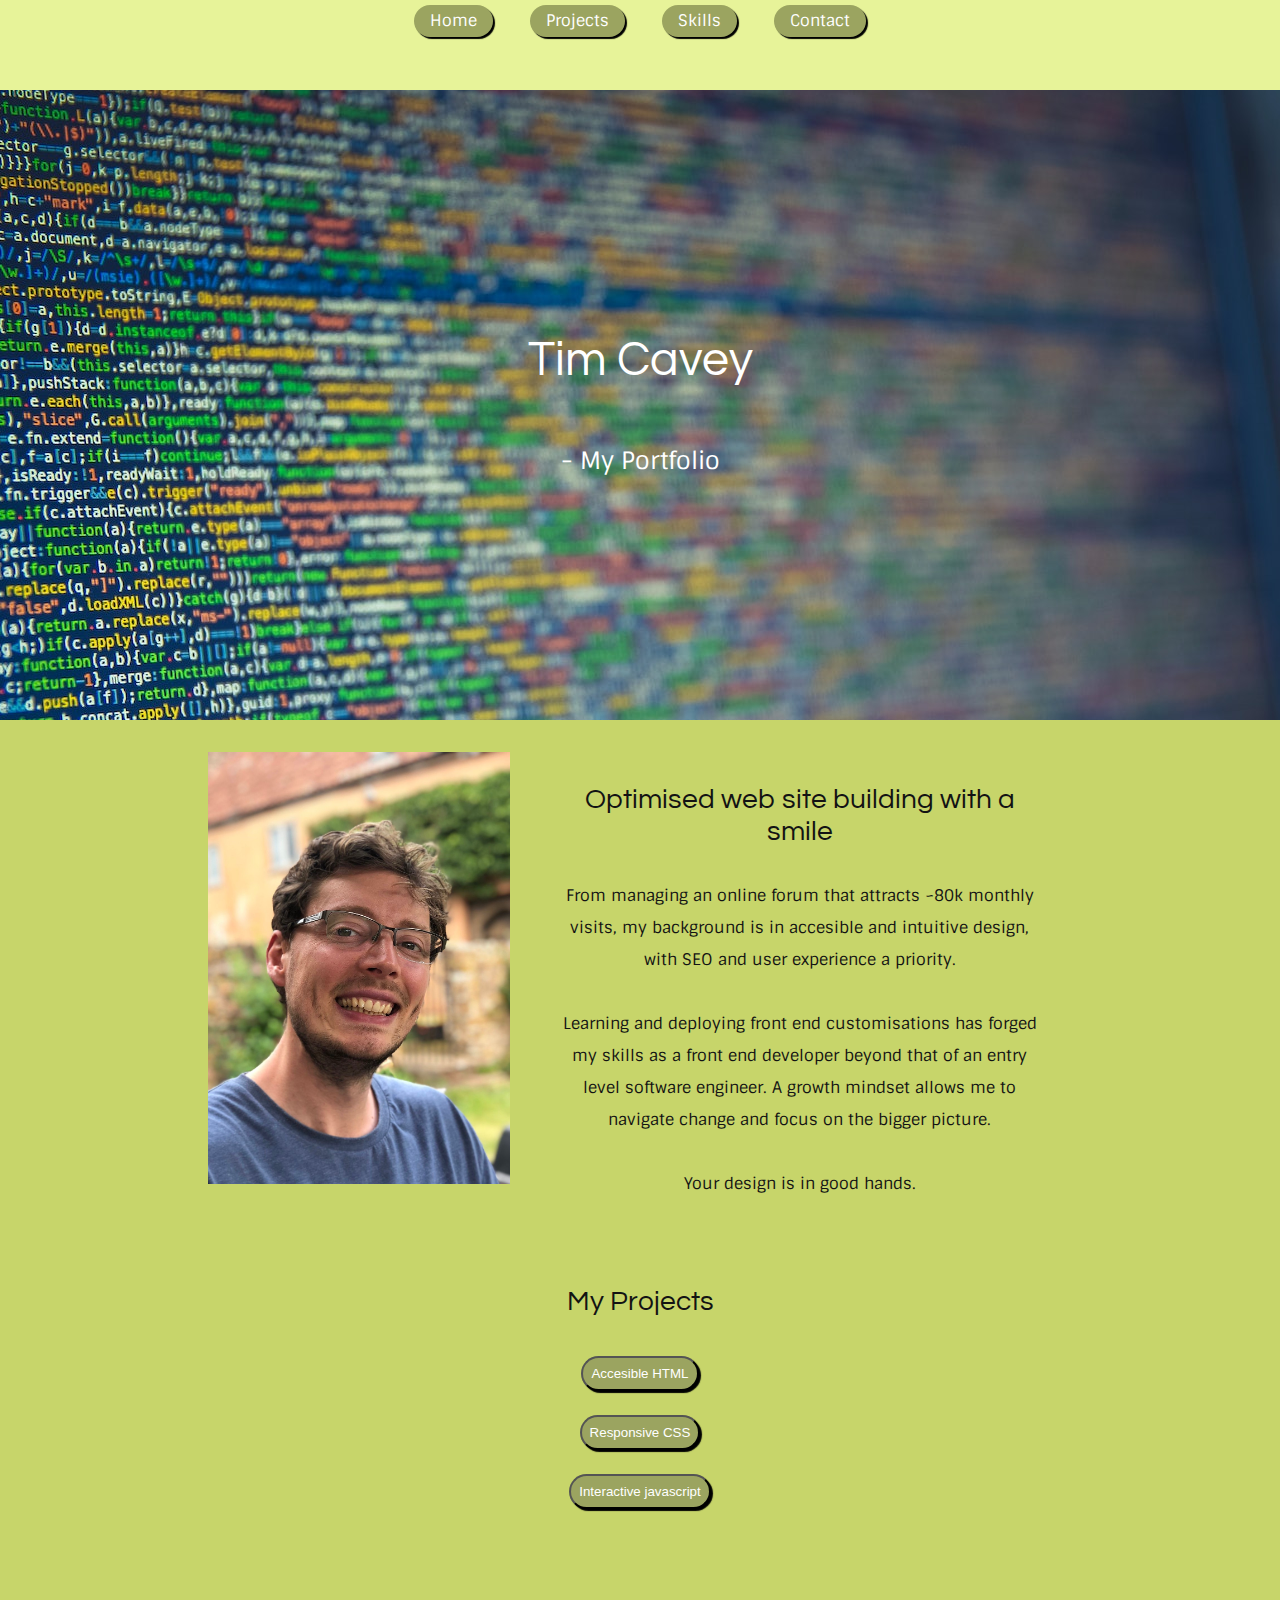
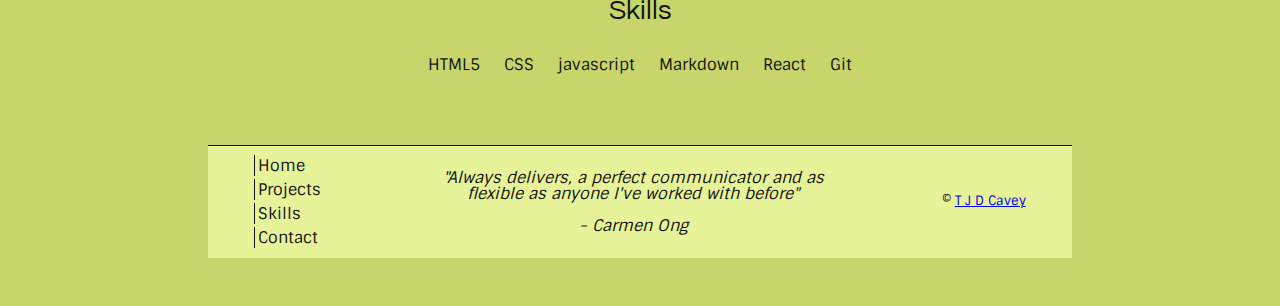
==== index.html @ da4e9286 "complete footer" ====
<head>
<link rel="stylesheet" href="Resources/CSS/style.css">
<script type="text/javascript" src="main.js" defer></script>
<meta name="viewport" content="width=device-width, initial-scale=1.0">
<link rel="preconnect" href="https://fonts.googleapis.com">
<link rel="preconnect" href="https://fonts.gstatic.com" crossorigin>
<link href="https://fonts.googleapis.com/css2?family=Questrial&family=Sintony&display=swap" rel="stylesheet">
</head>

<body>
    <header class="header-container">
        <!-- main navigation -->                
        <nav class="nav-container">
            <button id="btn1">Menu</button>
            <ol id="navvy">
               <li><a href="index.html" rel="home page">Home</a></li> 
               <li><a href="#home-projects" rel="list of projects">Projects</a></li> 
               <li><a href="#home-skills" rel="my front end skill set">Skills</a></li> 
               <li><a href="contact.html" rel="list of projects">Contact</a></li> <!-- to include URl to contact page when it's made-->
            </ol>
        </nav>
        <!-- hero banner -->
        <div class="home-hero-container">
            <h1>Tim Cavey</h1>
            <p>- My Portfolio</p>
        </div>
    </header>
    <!-- main section with image and intro -->
    <main class="home-main-container">
        <div id="profile">
            <img src="Resources/Images/Tim picture.jpg" alt="Photo of Tim">
        </div>
        <div>
            <div>
                <h2>Optimised web site building with a smile</h2>
            </div>
            <div class="home-introduction">
                <p>From managing an online forum that attracts ~80k monthly visits, my background is in accesible and intuitive design, with SEO and user experience a priority.
                    <br><br>
                   Learning and deploying front end customisations has forged my skills as a front end developer beyond that of an entry level software engineer. A growth mindset allows me to navigate change and focus on the bigger picture. 
                    <br><br>
                   Your design is in good hands.                    
                </p>
            </div>
        </div>
    </main>
    <!-- Projects list -->
    <section class="home-projects-container">
        <div>
            <h2 id="home-projects">My Projects</h2>
        </div>
        <div>
            <ol class="projects-container flex-container">
                <li class="project-flex-item">
                    <button class="project-button" id="project-btn-1">Accesible HTML</button>
                    <div class="project_card" id="card1">
                        <h4>Project A: bringing life to x</h4>
                        <p>Lorem ipsum dolor sit amet consectetur adipisicing elit. 
                            Ducimus neque rem recusandae vel necessitatibus officiis?</p>
                    </div>
                </li>
                <li class="project-flex-item">
                    <button class="project-button" id="project-btn-2">Responsive CSS</button>
                    <div class="project_card" id="card2">
                        <h4>Project B: something else using this skill</h4>
                        <p>Lorem ipsum dolor sit amet consectetur adipisicing elit. 
                            Ducimus neque rem recusandae vel necessitatibus officiis?</p>
                    </div>
                </li>
                <li class="project-flex-item">
                    <button class="project-button" id="project-btn-3">Interactive javascript</button>
                    <div class="project_card" id="card3">
                        <h4>Project C: demonstrating Z</h4>
                        <p>Lorem ipsum dolor sit amet consectetur adipisicing elit. 
                            Ducimus neque rem recusandae vel necessitatibus officiis?</p>
                    </div>
                </li>
            </ol>
        </div>
    </section>
    <!-- Skills list -->
    <section class="home-skills-container">
        <h2 id="home-skills">Skills</h2>
        <div class="home-skills-list">
            <ol>
                <li id="skill-ls-1">HTML5</li>
                <li id="skill-ls-2">CSS</li>
                <li id="skill-ls-3">javascript</li>
                <li id="skill-ls-4">Markdown</li>
                <li id="skill-ls-5">React</li>
                <li id="skill-ls-6">Git</li>
            </ol>
        </div>
    </section>
    <!-- Footer -->
    <footer class="home-footer-container footer">
        <nav>
            <ol class="home-footer-nav-container">
                <li><a href="index.html" rel="home page">Home</a></li> 
                <li><a href="#home-projects" rel="list of projects">Projects</a></li> 
                <li><a href="#home-skills" rel="my front end skill set">Skills</a></li> 
                <li><a href="contact.html" rel="list of projects">Contact</a></li> 
            </ol>
        </nav>
        <div class="quote">
            <p>"Always delivers, a perfect communicator and as flexible as anyone I've worked with before"</p>
            <br>
            <p>- Carmen Ong</p>
        </div>
        <div>
            <p class="copywrite">&copy <a href="https://github.com/T-J-D-Cavey">T J D Cavey</a></p>
        </div>        
    </footer>
    
</body>
---- Resources/CSS/style.css ----
/* Variables */

:root {
	
--background-color-primary: #c7d56a;
--background-color-secondary: #e7f399;
--font-color-primary: #131313;
--font-color-secondary: #9ba460;
--button-color-primary: #9ba460;
--button-font-color: #fff; 
--font-family-primary: 'Questrial', sans-serif;
--font-family-secondary: 'Sintony', sans-serif; 
}

/* !!!!! Reset default CSS styles !!!!! */

html, body, div, span, applet, object, iframe,
h1, h2, h3, h4, h5, h6, p, blockquote, pre,
a, abbr, acronym, address, big, cite, code,
del, dfn, em, img, ins, kbd, q, s, samp,
small, strike, strong, sub, sup, tt, var,
b, u, i, center,
dl, dt, dd, ol, ul, li,
fieldset, form, label, legend,
table, caption, tbody, tfoot, thead, tr, th, td,
article, aside, canvas, details, embed, 
figure, figcaption, footer, header, hgroup, 
menu, nav, output, ruby, section, summary,
time, mark, audio, video {
	margin: 0;
	padding: 0;
	border: 0;
	font-size: 100%;
	font: inherit;
	vertical-align: baseline;
    box-sizing: border-box;
}
/* HTML5 display-role reset for older browsers */
article, aside, details, figcaption, figure, 
footer, header, hgroup, menu, nav, section {
	display: block;
}
body {
	line-height: 1;
	background-color: var(--background-color-primary);
	color: var(--font-color-primary);
	font-family: var(--font-family-secondary)
}
ol, ul {
	list-style: none;
}
blockquote, q {
	quotes: none;
}
blockquote:before, blockquote:after,
q:before, q:after {
	content: '';
	content: none;
}
table {
	border-collapse: collapse;
	border-spacing: 0;
}

/* !!!!! Universal styling !!!!! */

h1, h2, h3, h4, h5, h6 {
	font-family: var(--font-family-primary);
	font-size: 1.75rem;
}

h1 {
	font-size: 3rem;
}

/* !!!!! Home main navigations !!!!! */

.header-container {
	background-color: var(--background-color-secondary);
}

.header-container nav {
	display: flex;
	justify-content: center;	
}

.header-container li {
	display: inline-block;
	background-color: var(--button-color-primary);
	padding: 0.5rem 1rem;
	margin: 0.3rem 1rem;
	border-radius: 100vh;
	box-shadow: 2px 2px 1px black;
	text-align: center;
}

.header-container li:active {
	box-shadow: 0 0 black;
}

.header-container a {
	text-decoration: none;
	color: var(--button-font-color);
}

.header-container a:hover {
    font-weight: 800;
}

.header-container button {
	display: none;
	color: var(--button-font-color);
	background-color: var(--button-color-primary);
	padding: 0.5rem 0.5rem;
	margin: 0;
	border-radius: 100vh;
	box-shadow: 2px 2px 1px black;
	text-align: center;
}

@media screen and (max-width: 479px) { 
	.header-container ol {
		visibility: hidden;
	}
	.header-container li {
		display: block;
	}
	.header-container button {
		display: block;
		position: absolute;
		top: 0.3rem;
		left: 0.25rem;
	}

}
/* !!!!! (Home?) Hero banner !!!!! */

.home-hero-container {
	display: flex;
	flex-direction: column;
	justify-content: center;
	gap: 4rem; 
	align-items: center;
	height: 70vh;
	background-image: url(../Images/pexels-markus-spiske-113850.jpg);
	background-repeat: none;
	background-position: 60% 30%;
	overflow: hidden;
	color: var(--button-font-color);
	text-align: center;
	max-width: 120rem;
	margin: 0 auto;
}

.home-hero-container p {
	font-size: 1.5rem;
}

.home-hero-container h1 {

}

@media screen and (min-width: 480px) {
	.home-hero-container {
		margin-top: 3rem;
	}
}


/* !!!!! main section !!!!! */
.home-main-container div {
	margin: 1rem auto;
	width: 90%;
	line-height: 2em;
}

#profile {
	width: 50%;
	min-width: 9rem; 
}
.home-main-container img {
	width: 100%;
}

.home-main-container h2, .home-main-container p {
	margin-top: 2rem;
	text-align: center;
}
@media screen and (min-width: 480px) {
	.home-main-container {
		display: flex;
		justify-content: space-around;
		gap: 2%;
		width: 80%;
		max-width: 54rem;
		margin: 1rem auto;
	}
}

/* !!!!! Home Projects !!!!! */

.home-projects-container {
	width: 90%;
	margin: 3rem auto;
	display: flex;
	flex-direction: column;
	align-items: center;
}

.home-projects-container li {
	margin: 1.5rem;
}

.home-projects-container div, .home-projects-container h3, .home-projects-container h4, .home-projects-container button {
	padding: 0.5rem;
	text-align: center;
}

.home-projects-container button {
	color: var(--button-font-color);
	background-color: var(--button-color-primary);
	padding: 0.5rem;
	margin: 0;
	border-radius: 100vh;
	box-shadow: 2px 2px 1px black;
	text-align: center;	
}

.projects-container #card1, .projects-container #card2, .projects-container #card3 {
	display: none;
}

/*  !!!!! Skills section !!!!! */

.home-skills-container {
	width: 90%;
	margin: 3rem auto;
	display: flex;
	flex-direction: column;
	align-items: center;
	text-align: center;
}

.home-skills-container h2, .home-skills-container ol {
    margin: 0.5rem 1.5rem;
}
.home-skills-container li {
  padding: 0.5rem;
  margin: 0.5rem 0;
}

#skill-ls-1, #skill-ls-2, #skill-ls-3, #skill-ls-4, #skill-ls-5, #skill-ls-6 {
	transition: font-size 2s, color 2s, font-weight 2s;

} 

#skill-ls-1:hover, #skill-ls-2:hover, #skill-ls-3:hover, #skill-ls-4:hover, #skill-ls-5:hover, #skill-ls-6:hover {
	font-weight: bold;
	color: var(--button-font-color);
	font-size: 2.5rem;
	z-index: 2;
	
}



@media screen and (min-width: 480px) {

.home-skills-list ol {
 display: flex;
 gap: 0.5rem;
 justify-content: space-between; 
}

}

/* !!!!! Footer !!!!! */

.footer {
	width: 90%;
	margin: 3rem auto;
	display: flex;
	flex-direction: column;
	align-items: center;
	text-align: center;
	gap: 0.5rem;
	border-top: 1px solid var(--font-color-primary);
	max-width: 54rem;
	background-color: var(--background-color-secondary);
}

.footer nav, .footer div {
	margin: 0.5rem 1.5rem; 
} 

.quote {
	max-width: 26rem;
	font-style: italic;
}

.copywrite {
	font-size: 0.8rem;
}

.footer li {
	padding: 0.25rem 0;
	
}

.footer nav {
	text-align: left;
}

.footer nav a {
	text-decoration: none;
	color: var(--font-color-primary);
	border-left: 1px solid var(--font-color-primary);
	/* border-right: 1px solid var(--font-color-primary); */
	padding: 0 0.2rem;
}

.footer nav a:hover {
	color: var(--button-font-color)
}

@media screen and (min-width: 480px) {

.footer {
	flex-direction: row;
	justify-content: space-around;
}

.quote {
	min-width: 15rem;
}

.copywrite {
	padding-right: 0;
	margin-right: 0;
	min-width: 5rem
}

.footer nav, .footer div {
	margin: 0.5rem; 
} 

}
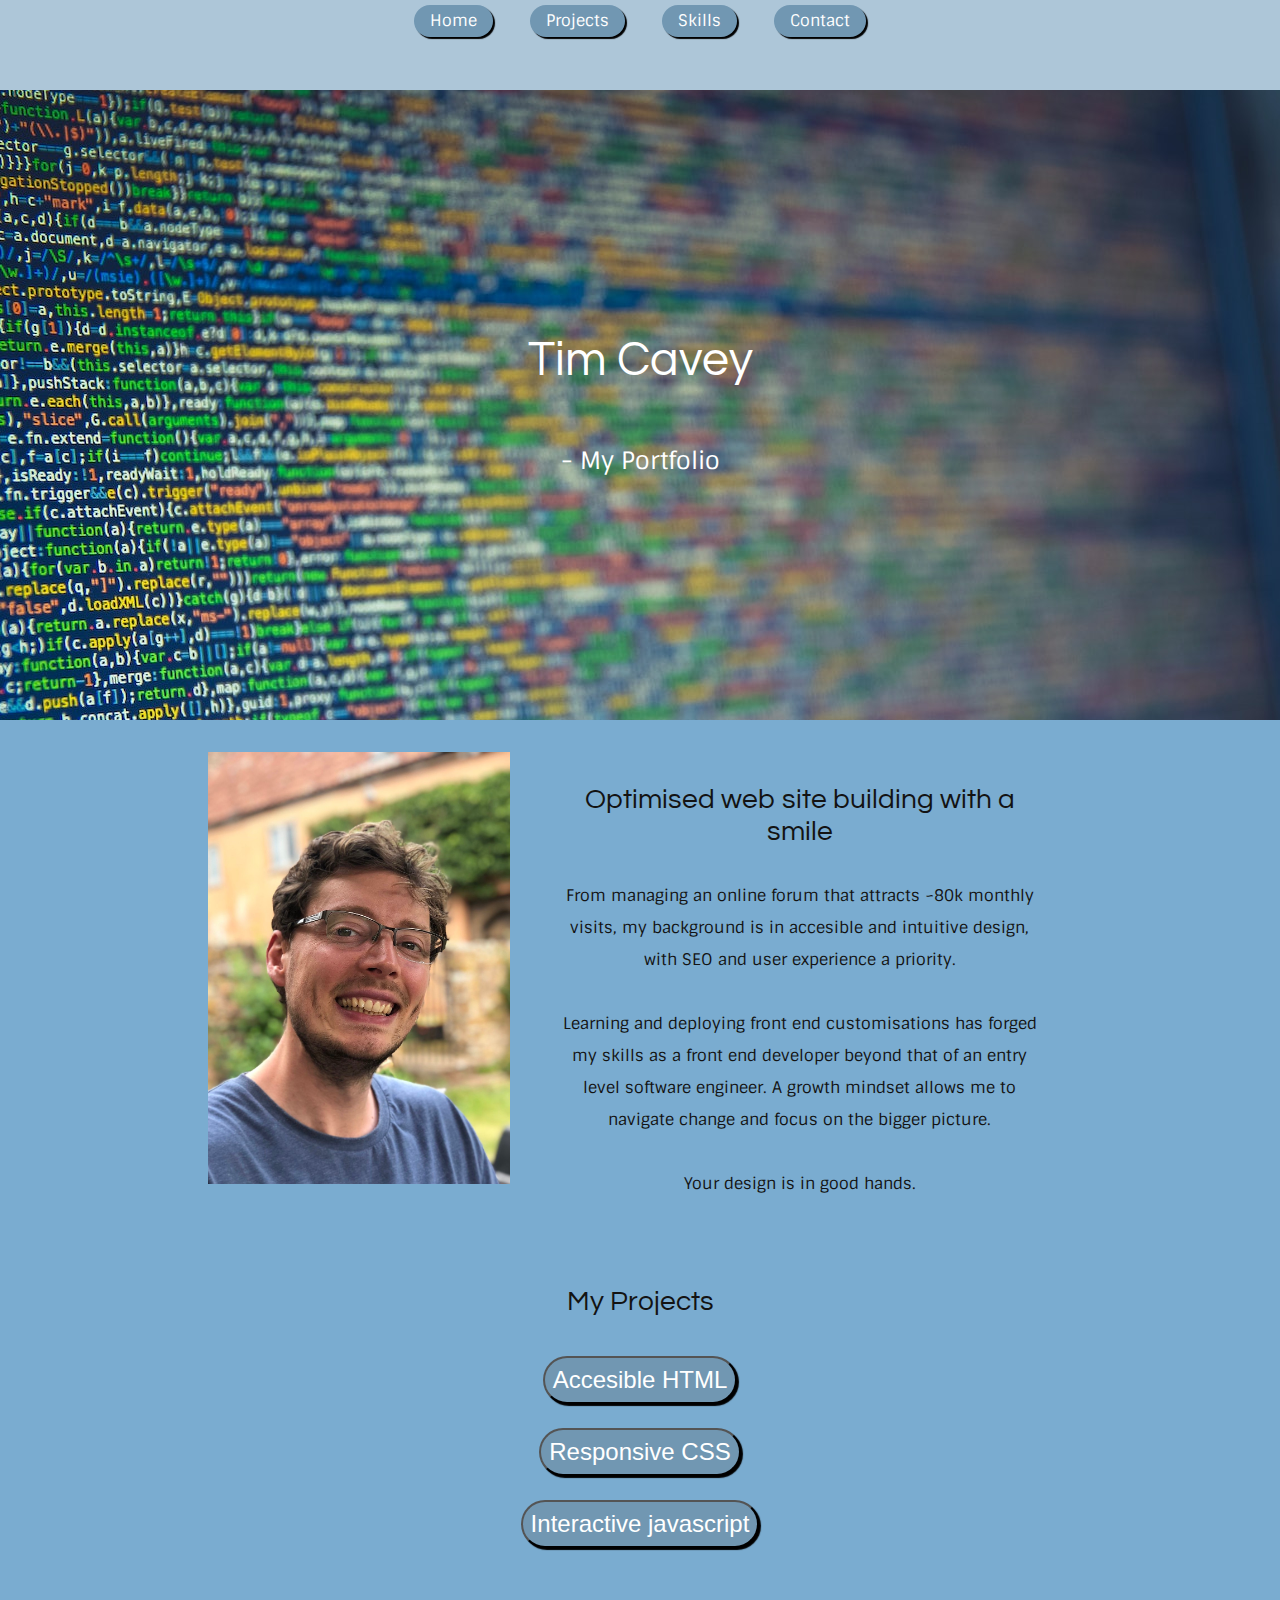
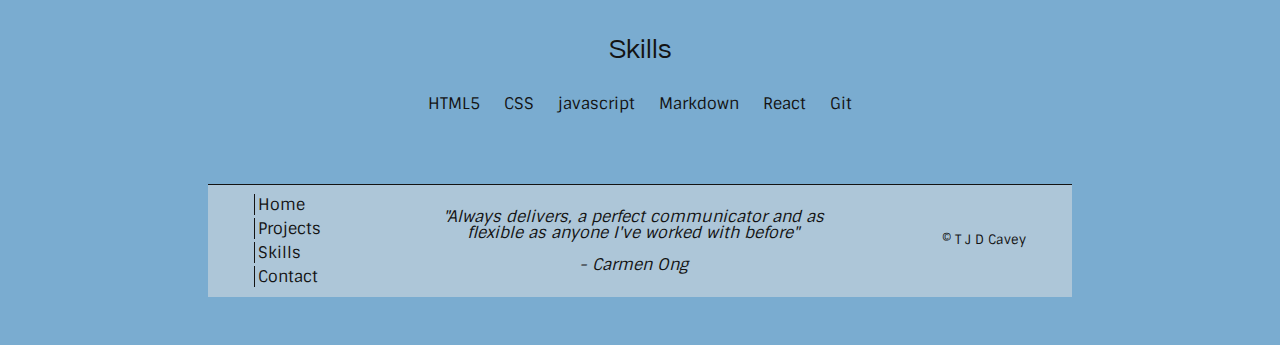
==== commit 977aed96: "Add toggle functionality for project list" ====
--- a/index.html
+++ b/index.html
@@ -53,7 +53,7 @@
             <ol class="projects-container flex-container">
                 <li class="project-flex-item">
                     <button class="project-button" id="project-btn-1">Accesible HTML</button>
-                    <div class="project_card" id="card1">
+                    <div class="displayNone" id="card1">
                         <h4>Project A: bringing life to x</h4>
                         <p>Lorem ipsum dolor sit amet consectetur adipisicing elit. 
                             Ducimus neque rem recusandae vel necessitatibus officiis?</p>
@@ -61,7 +61,7 @@
                 </li>
                 <li class="project-flex-item">
                     <button class="project-button" id="project-btn-2">Responsive CSS</button>
-                    <div class="project_card" id="card2">
+                    <div class="displayNone" id="card2">
                         <h4>Project B: something else using this skill</h4>
                         <p>Lorem ipsum dolor sit amet consectetur adipisicing elit. 
                             Ducimus neque rem recusandae vel necessitatibus officiis?</p>
@@ -69,7 +69,7 @@
                 </li>
                 <li class="project-flex-item">
                     <button class="project-button" id="project-btn-3">Interactive javascript</button>
-                    <div class="project_card" id="card3">
+                    <div class="displayNone" id="card3">
                         <h4>Project C: demonstrating Z</h4>
                         <p>Lorem ipsum dolor sit amet consectetur adipisicing elit. 
                             Ducimus neque rem recusandae vel necessitatibus officiis?</p>
--- a/Resources/CSS/style.css
+++ b/Resources/CSS/style.css
@@ -2,11 +2,11 @@
 
 :root {
 	
---background-color-primary: #c7d56a;
---background-color-secondary: #e7f399;
+--background-color-primary: #7aacd0;
+--background-color-secondary: #adc6d8;
 --font-color-primary: #131313;
---font-color-secondary: #9ba460;
---button-color-primary: #9ba460;
+--font-color-secondary: #5b7d96;
+--button-color-primary: #7197B2;
 --button-font-color: #fff; 
 --font-family-primary: 'Questrial', sans-serif;
 --font-family-secondary: 'Sintony', sans-serif; 
@@ -73,6 +73,7 @@
 	font-size: 3rem;
 }
 
+
 /* !!!!! Home main navigations !!!!! */
 
 .header-container {
@@ -120,7 +121,7 @@
 
 @media screen and (max-width: 479px) { 
 	.header-container ol {
-		visibility: hidden;
+		/* visibility: collapse; */
 	}
 	.header-container li {
 		display: block;
@@ -224,10 +225,16 @@
 	border-radius: 100vh;
 	box-shadow: 2px 2px 1px black;
 	text-align: center;	
+	cursor: pointer;
+	font-size: 1.5rem;
+}
+
+.home-projects-container button:hover {
+	font-weight: 700;
 }
 
 .projects-container #card1, .projects-container #card2, .projects-container #card3 {
-	display: none;
+	/* display: none; */
 }
 
 /*  !!!!! Skills section !!!!! */
@@ -251,6 +258,7 @@
 
 #skill-ls-1, #skill-ls-2, #skill-ls-3, #skill-ls-4, #skill-ls-5, #skill-ls-6 {
 	transition: font-size 2s, color 2s, font-weight 2s;
+	cursor: pointer;
 
 } 
 
@@ -319,6 +327,15 @@
 	padding: 0 0.2rem;
 }
 
+.footer a {
+	text-decoration: none;
+	color: var(--font-color-primary)
+}
+
+.footer a:hover {
+	color: var(--button-font-color)
+}
+
 .footer nav a:hover {
 	color: var(--button-font-color)
 }
@@ -344,4 +361,21 @@
 	margin: 0.5rem; 
 } 
 
+}
+
+
+/* Toggle classes */
+
+.displayBlock {
+	display: block;
+}
+
+.displayNone {
+	display: none;
+}
+.visibilityCollapse {
+	visibility: visible;
+}
+.visibilityVisible {
+	visibility: visible;
 }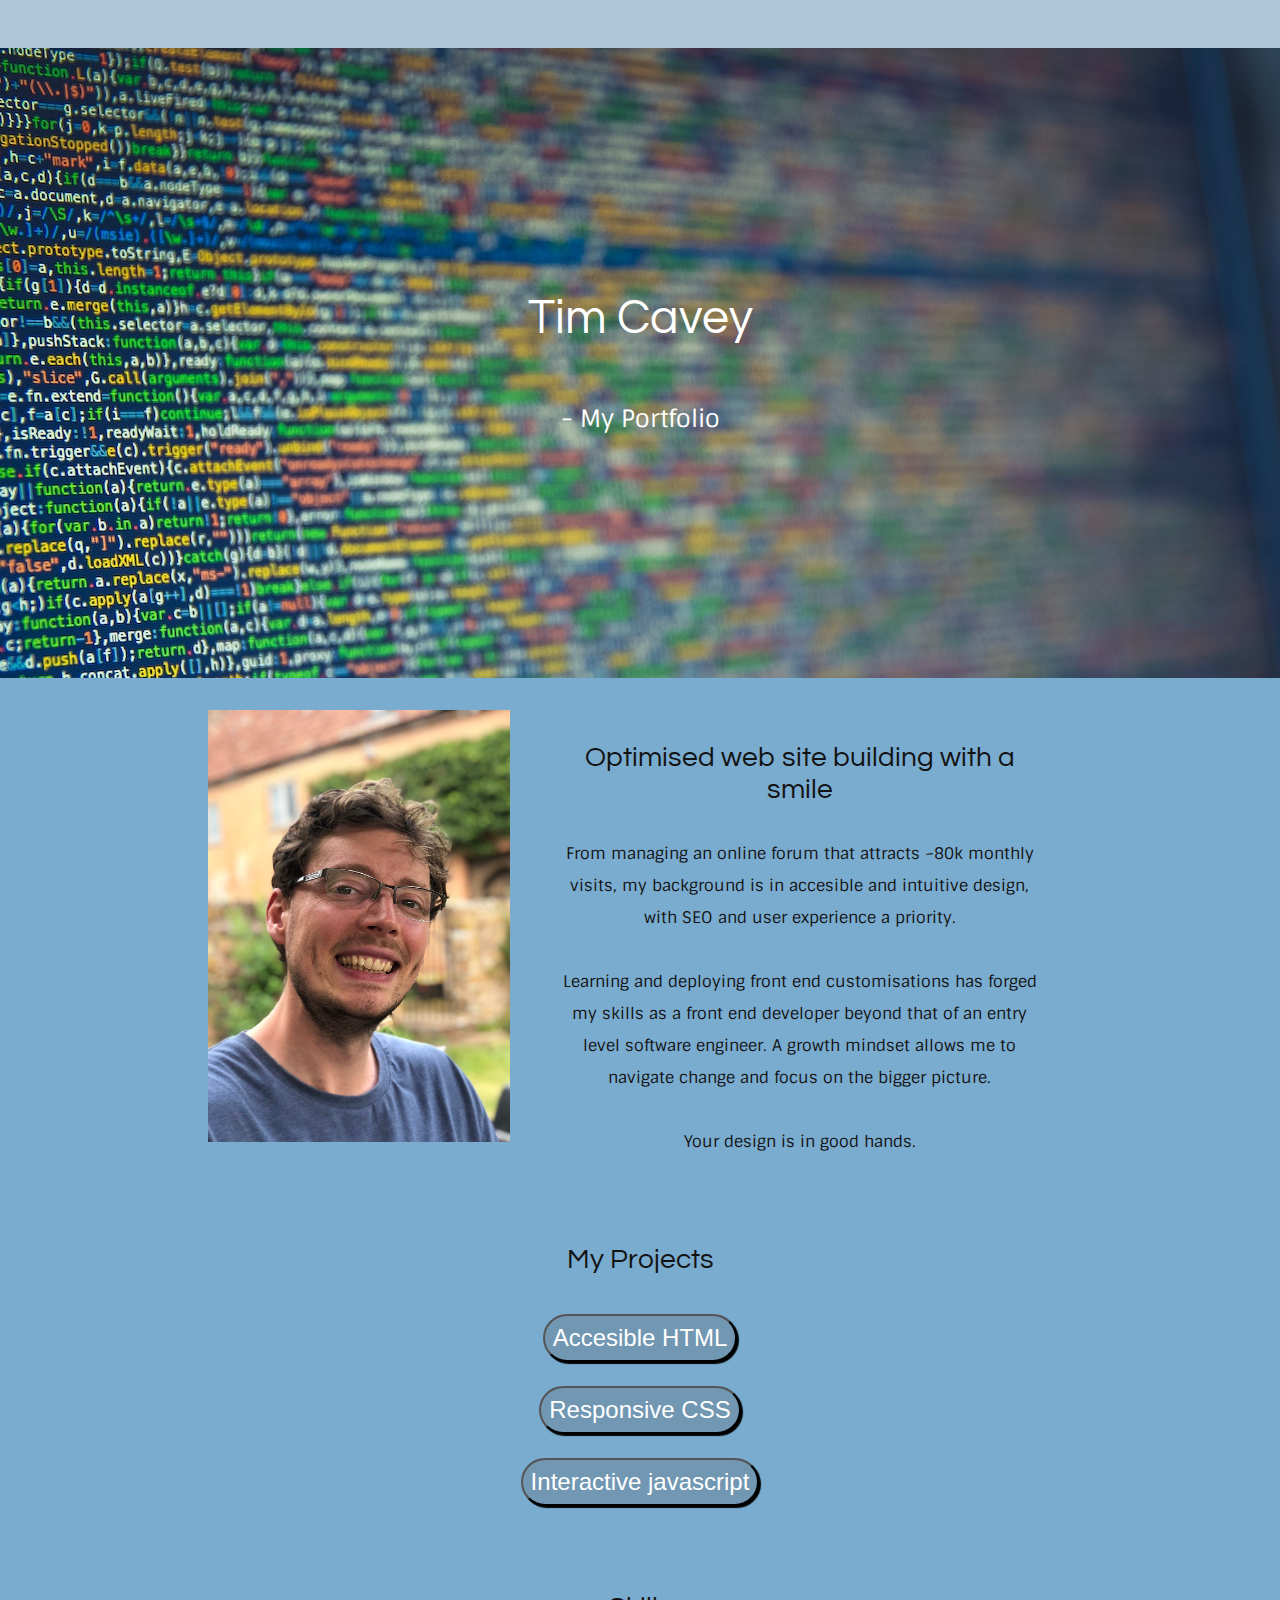
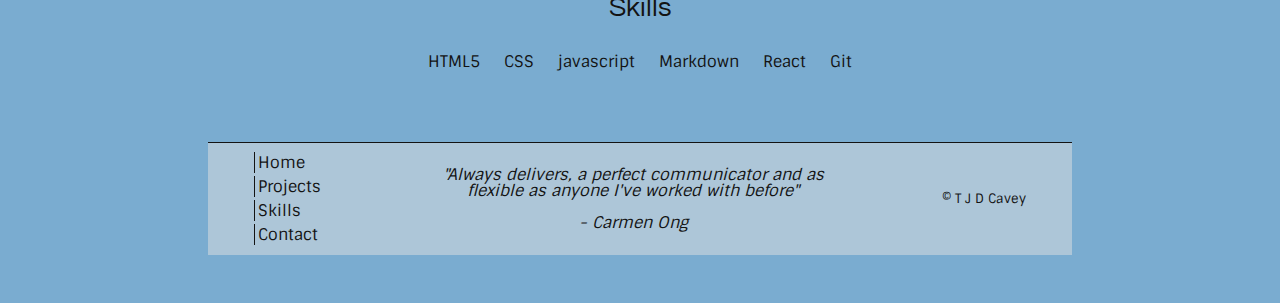
==== commit 02cda650: "Fix nav toggle functionality" ====
--- a/index.html
+++ b/index.html
@@ -11,8 +11,8 @@
     <header class="header-container">
         <!-- main navigation -->                
         <nav class="nav-container">
-            <button id="btn1">Menu</button>
-            <ol id="navvy">
+            <button id="navBtn">Menu</button>
+            <ol class="displayNone" id="navList">
                <li><a href="index.html" rel="home page">Home</a></li> 
                <li><a href="#home-projects" rel="list of projects">Projects</a></li> 
                <li><a href="#home-skills" rel="my front end skill set">Skills</a></li> 
--- a/Resources/CSS/style.css
+++ b/Resources/CSS/style.css
@@ -121,7 +121,7 @@
 
 @media screen and (max-width: 479px) { 
 	.header-container ol {
-		/* visibility: collapse; */
+		display: none; 
 	}
 	.header-container li {
 		display: block;
@@ -367,7 +367,7 @@
 /* Toggle classes */
 
 .displayBlock {
-	display: block;
+	display: block !important;
 }
 
 .displayNone {
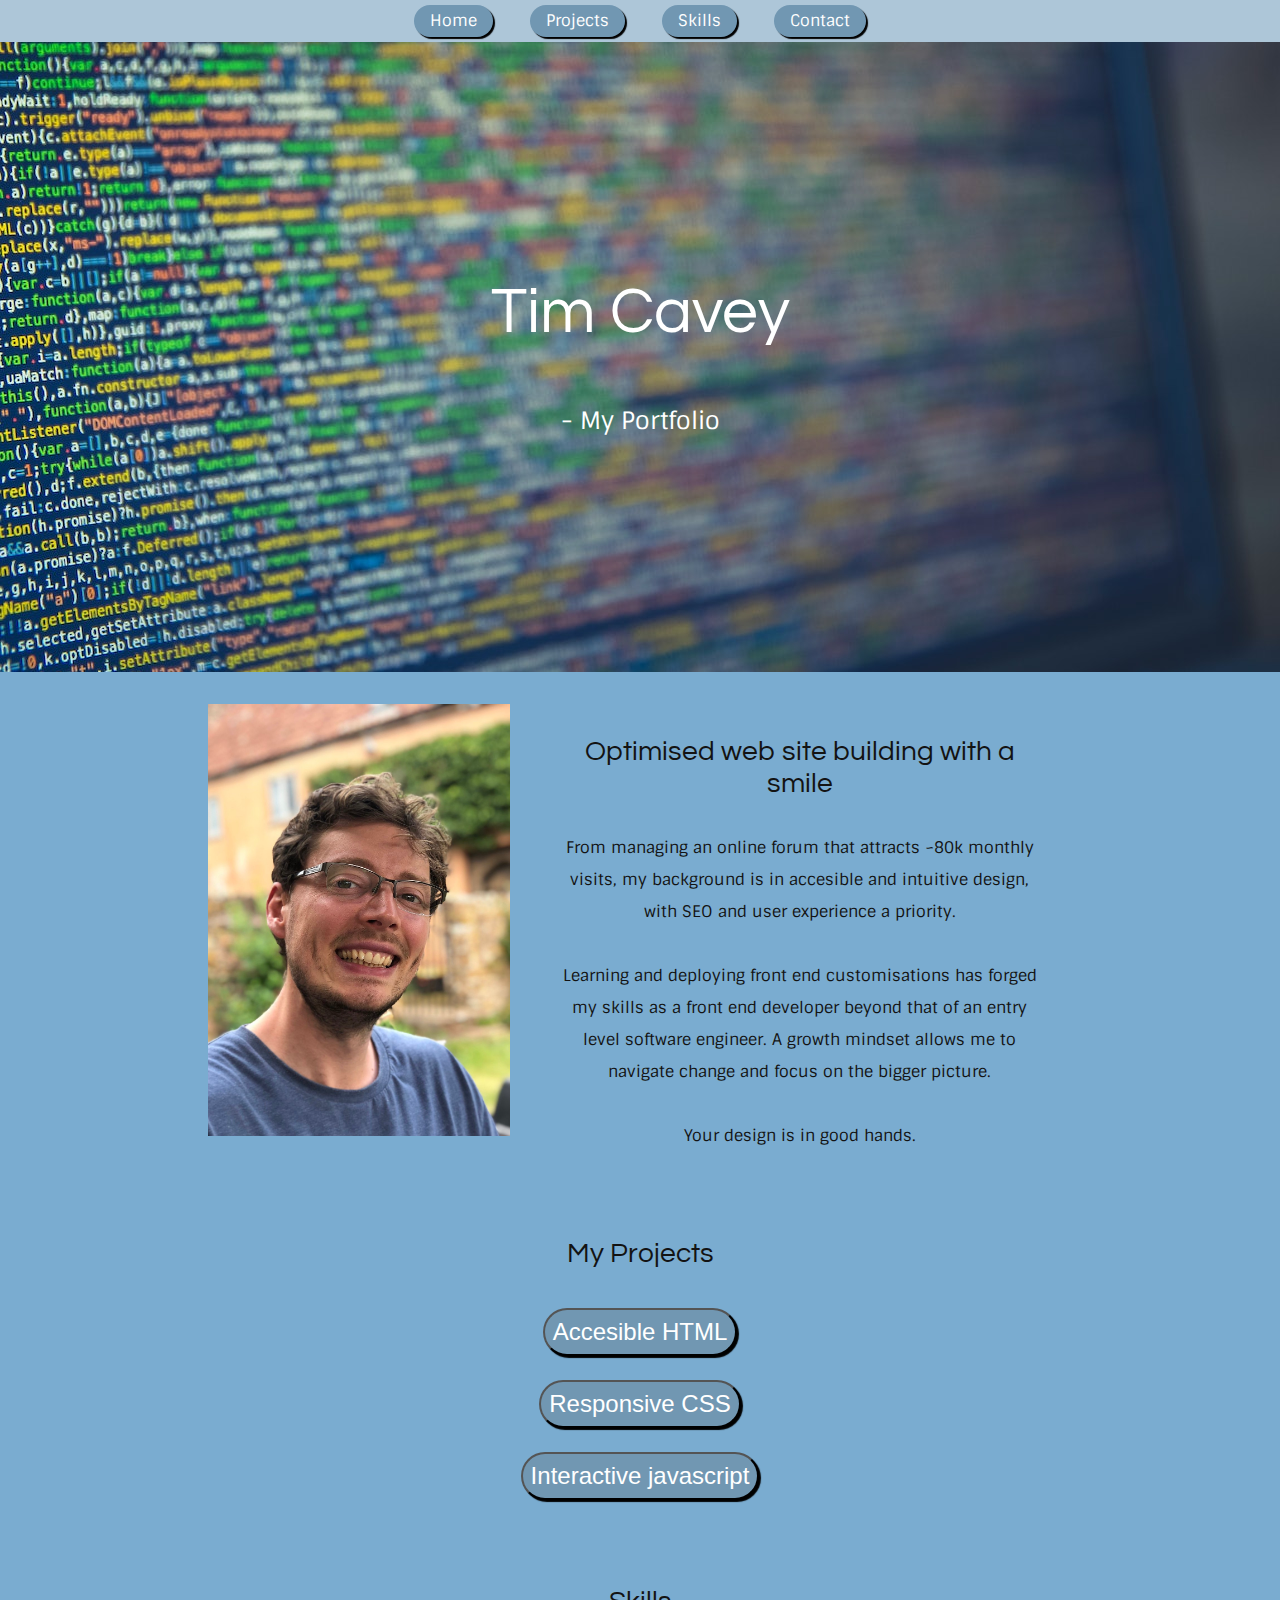
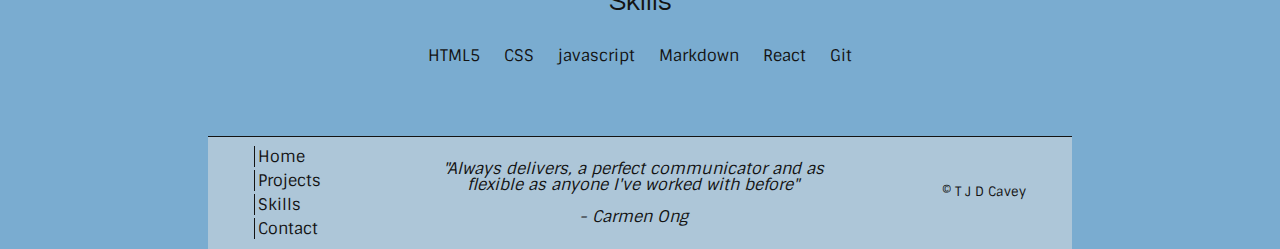
==== commit b21a41e7: "Finish Contact page" ====
--- a/index.html
+++ b/index.html
@@ -12,7 +12,7 @@
         <!-- main navigation -->                
         <nav class="nav-container">
             <button id="navBtn">Menu</button>
-            <ol class="displayNone" id="navList">
+            <ol class="displayNoneNav" id="navList">
                <li><a href="index.html" rel="home page">Home</a></li> 
                <li><a href="#home-projects" rel="list of projects">Projects</a></li> 
                <li><a href="#home-skills" rel="my front end skill set">Skills</a></li> 
@@ -20,7 +20,7 @@
             </ol>
         </nav>
         <!-- hero banner -->
-        <div class="home-hero-container">
+        <div class="hero-container">
             <h1>Tim Cavey</h1>
             <p>- My Portfolio</p>
         </div>
--- a/Resources/CSS/style.css
+++ b/Resources/CSS/style.css
@@ -70,7 +70,7 @@
 }
 
 h1 {
-	font-size: 3rem;
+	font-size: 4rem;
 }
 
 
@@ -121,11 +121,11 @@
 
 @media screen and (max-width: 479px) { 
 	.header-container ol {
-		display: none; 
-	}
-	.header-container li {
-		display: block;
-	}
+		/* visibility: collapse;  */
+	 } 
+	 .header-container li { 
+		 display: block; 
+	 } 
 	.header-container button {
 		display: block;
 		position: absolute;
@@ -133,10 +133,14 @@
 		left: 0.25rem;
 	}
 
-}
-/* !!!!! (Home?) Hero banner !!!!! */
-
-.home-hero-container {
+	.hero-container h1 {
+		font-size: 2.5rem;
+	}
+
+}
+/* !!!!! (Home and Contact) Hero banner !!!!! */
+
+.hero-container {
 	display: flex;
 	flex-direction: column;
 	justify-content: center;
@@ -145,25 +149,26 @@
 	height: 70vh;
 	background-image: url(../Images/pexels-markus-spiske-113850.jpg);
 	background-repeat: none;
-	background-position: 60% 30%;
+	background-position: 80% 80%;
 	overflow: hidden;
 	color: var(--button-font-color);
 	text-align: center;
 	max-width: 120rem;
 	margin: 0 auto;
-}
-
-.home-hero-container p {
+	transition: background-position 15s linear;
+}
+
+.hero-container:hover {
+	background-position: 0% 0%;
+}
+
+.hero-container p {
 	font-size: 1.5rem;
 }
 
-.home-hero-container h1 {
-
-}
-
-@media screen and (min-width: 480px) {
-	.home-hero-container {
-		margin-top: 3rem;
+@media screen and (max-width: 480px) {
+	.hero-container {
+		background-position: 80% 80%;
 	}
 }
 
@@ -285,8 +290,8 @@
 /* !!!!! Footer !!!!! */
 
 .footer {
-	width: 90%;
-	margin: 3rem auto;
+	width: 100%;
+	margin: 3rem auto 0 auto;
 	display: flex;
 	flex-direction: column;
 	align-items: center;
@@ -367,7 +372,7 @@
 /* Toggle classes */
 
 .displayBlock {
-	display: block !important;
+	display: block;
 }
 
 .displayNone {
@@ -378,4 +383,51 @@
 }
 .visibilityVisible {
 	visibility: visible;
+}
+
+@media screen and (max-width: 479px) {
+	.displayNoneNav {
+		display: none;
+	}
+	.displayBlockNav {
+		display: block;
+	}
+}
+
+
+/*  !!!! Contact us Hero !!!! */
+
+.hero-container h2 {
+	font-size: 2.5rem;
+}
+
+.contact-details-container {
+	margin: 3rem auto;
+	display: flex;
+	flex-direction: column;
+	gap: 3rem;
+    justify-content: center;
+	align-items: center;
+	text-align: left;
+	max-width: 50rem;
+}
+
+.contact-details-container .contact {
+	width: 30%;
+}
+
+.contact h2, .contact ol {
+	padding: 0.5rem;
+}
+
+.contact li {
+	margin: 0.25rem;
+}
+
+@media screen and (min-width: 480px) {
+	.contact-details-container {
+		flex-direction: row;
+		align-items: stretch;
+		
+	}
 }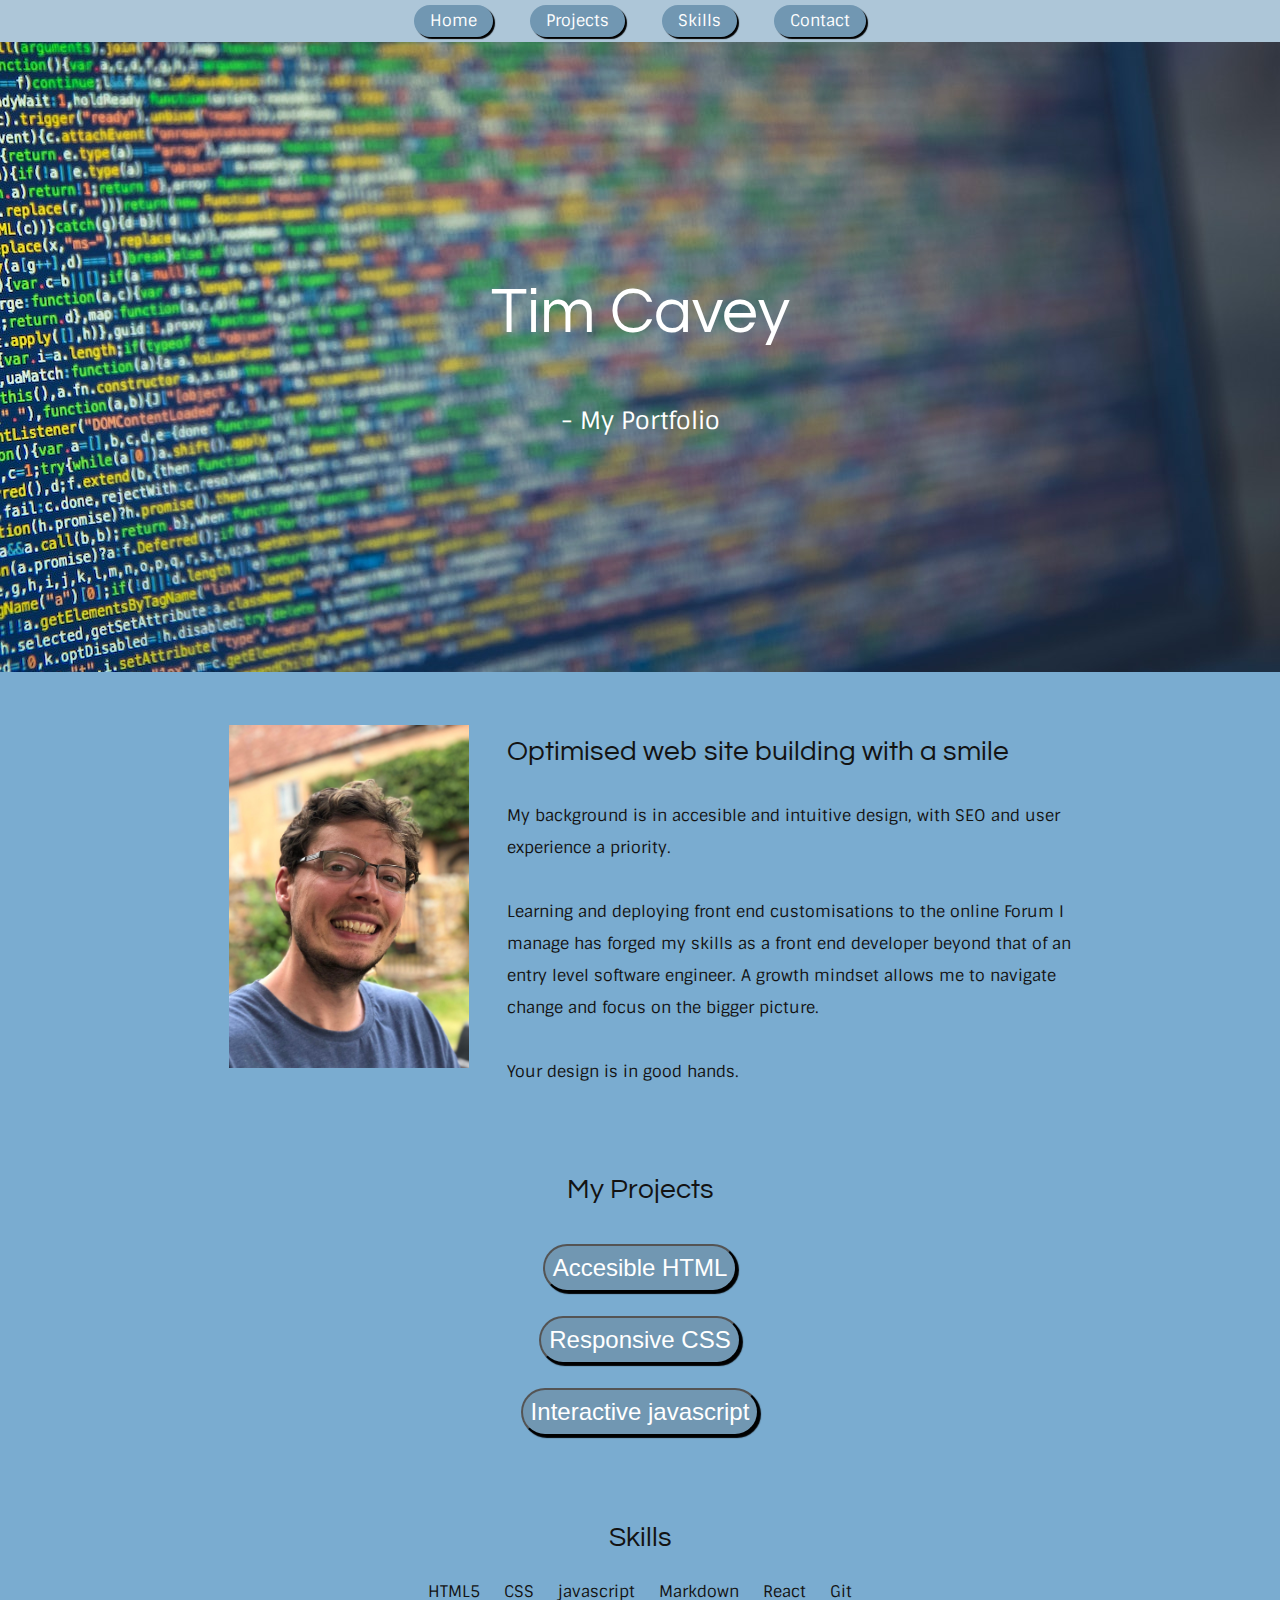
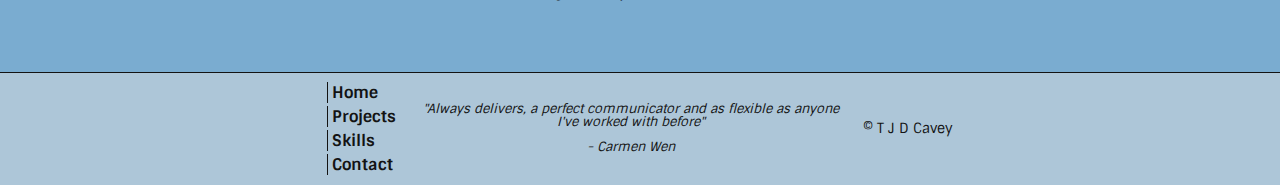
==== commit cdac4977: "Make lots of changes to content and appearance. Nearly finished" ====
--- a/index.html
+++ b/index.html
@@ -35,9 +35,10 @@
                 <h2>Optimised web site building with a smile</h2>
             </div>
             <div class="home-introduction">
-                <p>From managing an online forum that attracts ~80k monthly visits, my background is in accesible and intuitive design, with SEO and user experience a priority.
+                <p>My background is in accesible and intuitive design, with SEO and user experience a priority.
                     <br><br>
-                   Learning and deploying front end customisations has forged my skills as a front end developer beyond that of an entry level software engineer. A growth mindset allows me to navigate change and focus on the bigger picture. 
+                   Learning and deploying front end customisations to the online Forum I manage has forged my skills as a front end developer beyond that of an entry level software engineer.
+                   A growth mindset allows me to navigate change and focus on the bigger picture. 
                     <br><br>
                    Your design is in good hands.                    
                 </p>
@@ -54,25 +55,24 @@
                 <li class="project-flex-item">
                     <button class="project-button" id="project-btn-1">Accesible HTML</button>
                     <div class="displayNone" id="card1">
-                        <h4>Project A: bringing life to x</h4>
-                        <p>Lorem ipsum dolor sit amet consectetur adipisicing elit. 
-                            Ducimus neque rem recusandae vel necessitatibus officiis?</p>
+                        <h4>This portolio showcases accesibility best practice:</h4>
+                        <p>Semantic HTML, accessible rich internet application (ARIA) attributes and an intuitive design ensures my websites are enjoyable and easy to follow for visitors of various abilities and requirements.</p>
                     </div>
                 </li>
                 <li class="project-flex-item">
                     <button class="project-button" id="project-btn-2">Responsive CSS</button>
                     <div class="displayNone" id="card2">
-                        <h4>Project B: something else using this skill</h4>
-                        <p>Lorem ipsum dolor sit amet consectetur adipisicing elit. 
-                            Ducimus neque rem recusandae vel necessitatibus officiis?</p>
+                        <h4>You can browse this site on any device</h4>
+                        <p>Pixel perfect isn't a thing when there's thousands of different screen sizes and preferences. 
+                            Someone will always want to view your site a bit differently, so responsive website design is key. I demo this and make it a priority on any site I build.</p>
                     </div>
                 </li>
                 <li class="project-flex-item">
                     <button class="project-button" id="project-btn-3">Interactive javascript</button>
                     <div class="displayNone" id="card3">
-                        <h4>Project C: demonstrating Z</h4>
-                        <p>Lorem ipsum dolor sit amet consectetur adipisicing elit. 
-                            Ducimus neque rem recusandae vel necessitatibus officiis?</p>
+                        <h4>Have a look around: how many javascript tricks and functions can you spot?</h4>
+                        <p>Making websites interactive is now an expectation of internet users, and I showcase some classic examples here on this site. 
+                            Use my site on a mobile and you'll get responsive intractability with a menu drop down. A classic feature for mobile web apps!</p>
                     </div>
                 </li>
             </ol>
@@ -93,9 +93,9 @@
         </div>
     </section>
     <!-- Footer -->
-    <footer class="home-footer-container footer">
+    <footer class="footer-container footer">
         <nav>
-            <ol class="home-footer-nav-container">
+            <ol class="footer-nav-container">
                 <li><a href="index.html" rel="home page">Home</a></li> 
                 <li><a href="#home-projects" rel="list of projects">Projects</a></li> 
                 <li><a href="#home-skills" rel="my front end skill set">Skills</a></li> 
@@ -105,7 +105,7 @@
         <div class="quote">
             <p>"Always delivers, a perfect communicator and as flexible as anyone I've worked with before"</p>
             <br>
-            <p>- Carmen Ong</p>
+            <p>- Carmen Wen</p>
         </div>
         <div>
             <p class="copywrite">&copy <a href="https://github.com/T-J-D-Cavey">T J D Cavey</a></p>
--- a/Resources/CSS/style.css
+++ b/Resources/CSS/style.css
@@ -120,9 +120,6 @@
 }
 
 @media screen and (max-width: 479px) { 
-	.header-container ol {
-		/* visibility: collapse;  */
-	 } 
 	 .header-container li { 
 		 display: block; 
 	 } 
@@ -153,7 +150,6 @@
 	overflow: hidden;
 	color: var(--button-font-color);
 	text-align: center;
-	max-width: 120rem;
 	margin: 0 auto;
 	transition: background-position 15s linear;
 }
@@ -171,7 +167,6 @@
 		background-position: 80% 80%;
 	}
 }
-
 
 /* !!!!! main section !!!!! */
 .home-main-container div {
@@ -182,7 +177,8 @@
 
 #profile {
 	width: 50%;
-	min-width: 9rem; 
+	min-width: 9rem;
+	max-width: 15rem;
 }
 .home-main-container img {
 	width: 100%;
@@ -192,17 +188,39 @@
 	margin-top: 2rem;
 	text-align: center;
 }
-@media screen and (min-width: 480px) {
+
+@media screen and (min-width: 1000px) {
 	.home-main-container {
-		display: flex;
-		justify-content: space-around;
-		gap: 2%;
+		display: grid;
+		grid-template-columns: 1fr 2fr;
+		column-gap: 1rem;
 		width: 80%;
 		max-width: 54rem;
 		margin: 1rem auto;
-	}
-}
-
+		align-items: start;
+		justify-content: center;
+	}
+
+	.home-main-container h2, .home-main-container p {
+		margin-top: 2rem;
+		text-align: left;
+	}
+
+	.home-main-container div {
+		margin: 1rem auto;
+		width: 100%;
+	}
+	
+	#profile {
+		width: 100%;
+		min-width: 9rem;
+		position: relative;
+		top: 5%;
+	}
+	.home-main-container img {
+		width: 100%;
+}
+}
 /* !!!!! Home Projects !!!!! */
 
 .home-projects-container {
@@ -298,7 +316,6 @@
 	text-align: center;
 	gap: 0.5rem;
 	border-top: 1px solid var(--font-color-primary);
-	max-width: 54rem;
 	background-color: var(--background-color-secondary);
 }
 
@@ -306,13 +323,17 @@
 	margin: 0.5rem 1.5rem; 
 } 
 
+.footer nav {
+	font-weight: 800;;
+}
 .quote {
 	max-width: 26rem;
 	font-style: italic;
+	font-size: 0.8rem;
 }
 
 .copywrite {
-	font-size: 0.8rem;
+	font-size: 0.9rem;
 }
 
 .footer li {
@@ -328,7 +349,6 @@
 	text-decoration: none;
 	color: var(--font-color-primary);
 	border-left: 1px solid var(--font-color-primary);
-	/* border-right: 1px solid var(--font-color-primary); */
 	padding: 0 0.2rem;
 }
 
@@ -349,7 +369,7 @@
 
 .footer {
 	flex-direction: row;
-	justify-content: space-around;
+	justify-content: center;
 }
 
 .quote {
@@ -408,16 +428,12 @@
 	gap: 3rem;
     justify-content: center;
 	align-items: center;
-	text-align: left;
 	max-width: 50rem;
 }
 
-.contact-details-container .contact {
-	width: 30%;
-}
 
 .contact h2, .contact ol {
-	padding: 0.5rem;
+	text-align: center;
 }
 
 .contact li {
@@ -427,7 +443,40 @@
 @media screen and (min-width: 480px) {
 	.contact-details-container {
 		flex-direction: row;
-		align-items: stretch;
-		
+		align-items: stretch;	
+	}
+
+    .contact:hover {
+		position: relative;
+		animation: boxMove 2s;
+		animation-timing-function: cubic-bezier(0.35, 2.4, 0.84,-0.24);
+		animation-fill-mode: both;
+	}
+
+	@keyframes boxMove {/*
+		25% {
+			transform: rotate(90deg);
+		}
+
+		50% {
+			transform: rotate(180deg);
+		}
+		75% {
+			transform: rotate(270deg);
+		}
+		*/
+		100% {
+			transform: rotate(360deg);
+			font-weight: 800;
+			background-color: var(--background-color-secondary);
+			border-radius: 100vh;
+		}
+	}
+	.contact h2, .contact ol {
+		padding: 0.5rem;
+	}
+
+	.contact-details-container .contact {
+		width: 30%;
 	}
 }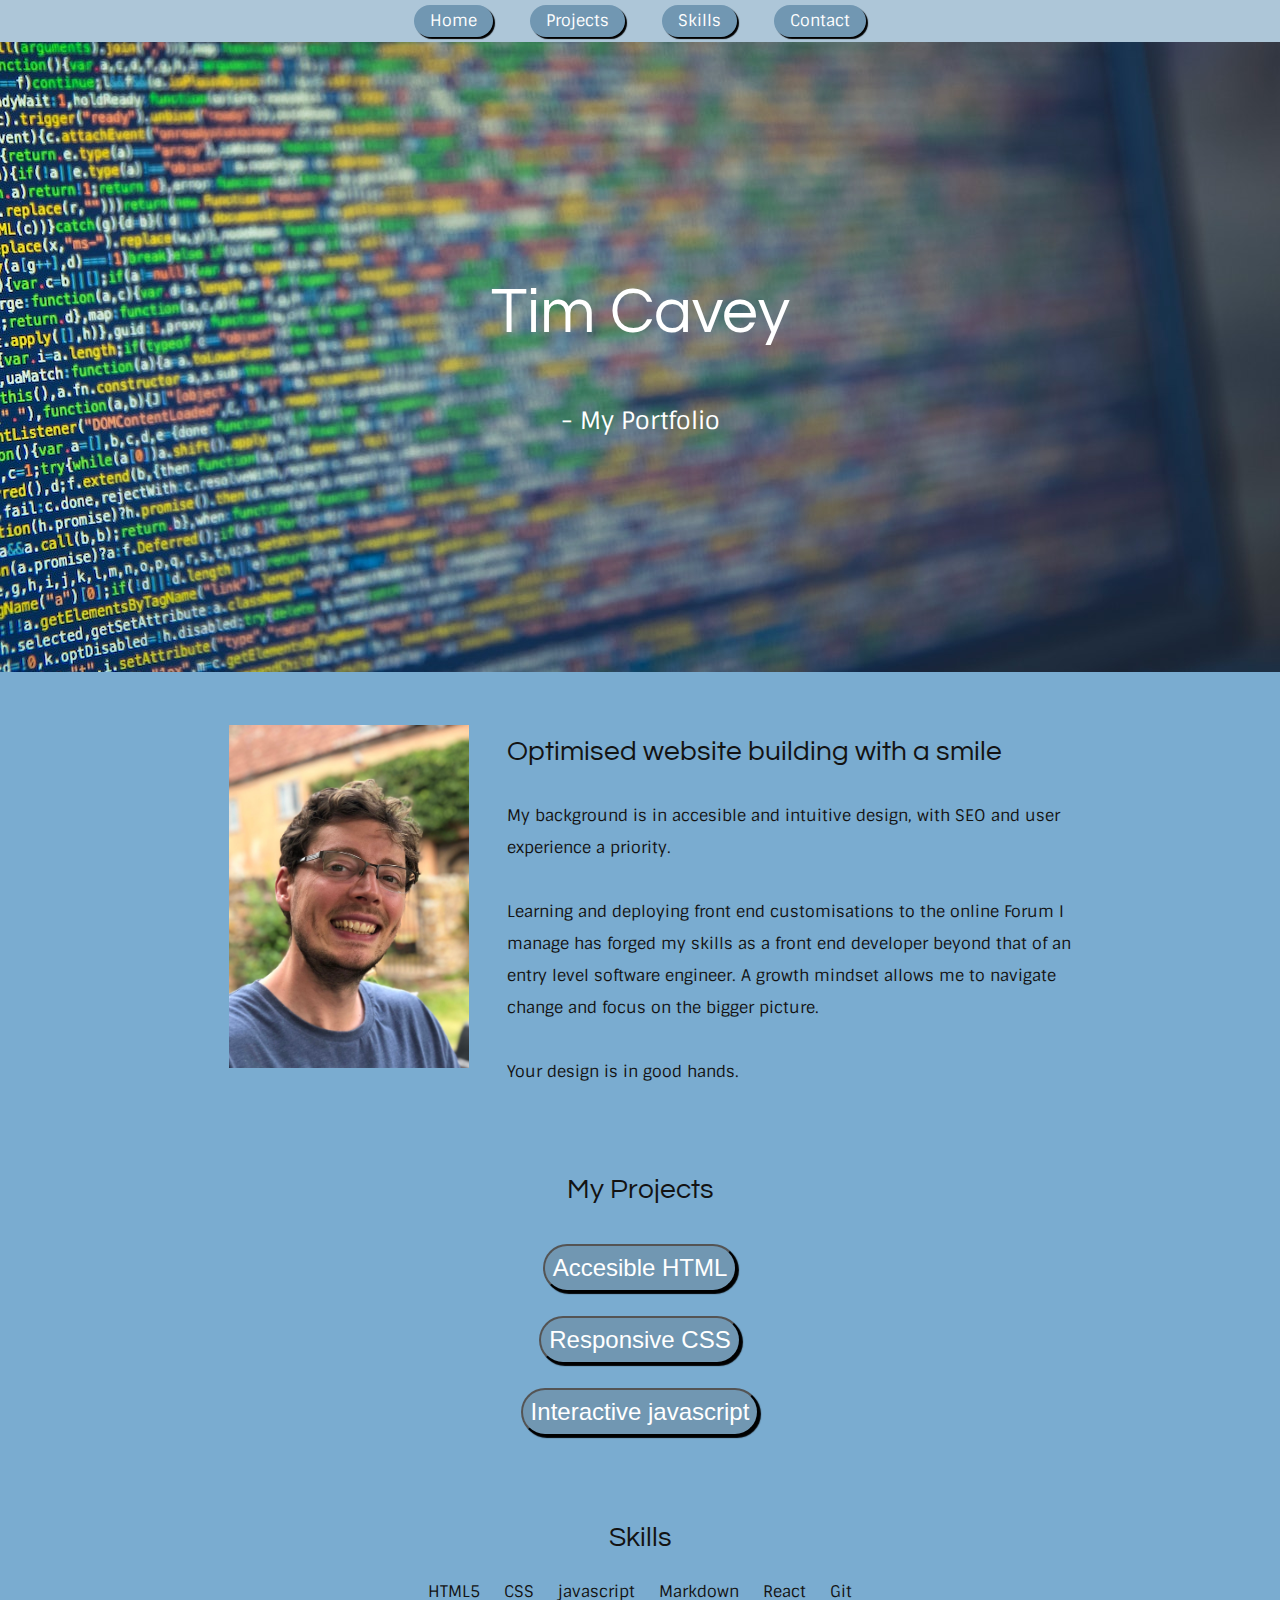
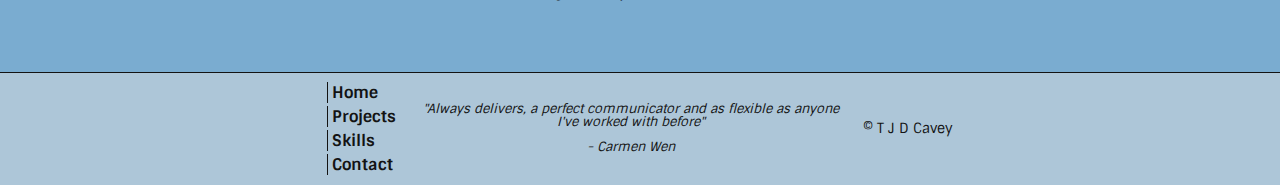
==== commit 7420a5c1: "final commit 4" ====
--- a/index.html
+++ b/index.html
@@ -32,7 +32,7 @@
         </div>
         <div>
             <div>
-                <h2>Optimised web site building with a smile</h2>
+                <h2>Optimised website building with a smile</h2>
             </div>
             <div class="home-introduction">
                 <p>My background is in accesible and intuitive design, with SEO and user experience a priority.
@@ -56,7 +56,9 @@
                     <button class="project-button" id="project-btn-1">Accesible HTML</button>
                     <div class="displayNone" id="card1">
                         <h4>This portolio showcases accesibility best practice:</h4>
-                        <p>Semantic HTML, accessible rich internet application (ARIA) attributes and an intuitive design ensures my websites are enjoyable and easy to follow for visitors of various abilities and requirements.</p>
+                        <p>Semantic HTML, accessible rich internet application (ARIA) attributes and an intuitive design
+                            ensures my websites are enjoyable and easy to follow for visitors of various abilities and requirements.</p>
+                        <img src="Resources/Images/blind-folded.jpg" alt="people wearing a blind-fold">
                     </div>
                 </li>
                 <li class="project-flex-item">
@@ -65,6 +67,7 @@
                         <h4>You can browse this site on any device</h4>
                         <p>Pixel perfect isn't a thing when there's thousands of different screen sizes and preferences. 
                             Someone will always want to view your site a bit differently, so responsive website design is key. I demo this and make it a priority on any site I build.</p>
+                            <img src="Resources/Images/mobile design.jpg" alt="A mobile phone on a website">
                     </div>
                 </li>
                 <li class="project-flex-item">
@@ -73,6 +76,7 @@
                         <h4>Have a look around: how many javascript tricks and functions can you spot?</h4>
                         <p>Making websites interactive is now an expectation of internet users, and I showcase some classic examples here on this site. 
                             Use my site on a mobile and you'll get responsive intractability with a menu drop down. A classic feature for mobile web apps!</p>
+                            <img src="Resources/Images/javascript pic.jpg" alt="Some javascript code on a screen">
                     </div>
                 </li>
             </ol>
--- a/Resources/CSS/style.css
+++ b/Resources/CSS/style.css
@@ -229,15 +229,17 @@
 	display: flex;
 	flex-direction: column;
 	align-items: center;
+	flex-shrink: 1;
 }
 
 .home-projects-container li {
 	margin: 1.5rem;
 }
 
-.home-projects-container div, .home-projects-container h3, .home-projects-container h4, .home-projects-container button {
+.home-projects-container div, .home-projects-container h3, .home-projects-container button {
 	padding: 0.5rem;
 	text-align: center;
+	max-width: 50rem;
 }
 
 .home-projects-container button {
@@ -256,8 +258,25 @@
 	font-weight: 700;
 }
 
-.projects-container #card1, .projects-container #card2, .projects-container #card3 {
-	/* display: none; */
+.home-projects-container button:active {
+	box-shadow: 0 0 0 black;
+}
+
+.projects-container img {
+	min-width: 5rem;
+	width: 100%;
+	max-width: 30rem;
+	margin: 2rem auto;
+}
+
+#card1 p, #card2 p, #card3 p {
+    line-height: 2;
+}
+
+@media screen and (min-width: 480px) {
+	.home-projects-container h4 {
+		padding: 2rem;
+	}
 }
 
 /*  !!!!! Skills section !!!!! */
@@ -293,6 +312,9 @@
 	
 }
 
+.home-projects-container h4 {
+	padding: 2rem 0;
+}
 
 
 @media screen and (min-width: 480px) {
@@ -431,6 +453,15 @@
 	max-width: 50rem;
 }
 
+.contact a {
+	text-decoration: none;
+	color: var(--font-color-primary);
+	font-weight: 800;
+}
+
+.contact a:hover {
+	color: var(--button-font-color);
+}
 
 .contact h2, .contact ol {
 	text-align: center;
